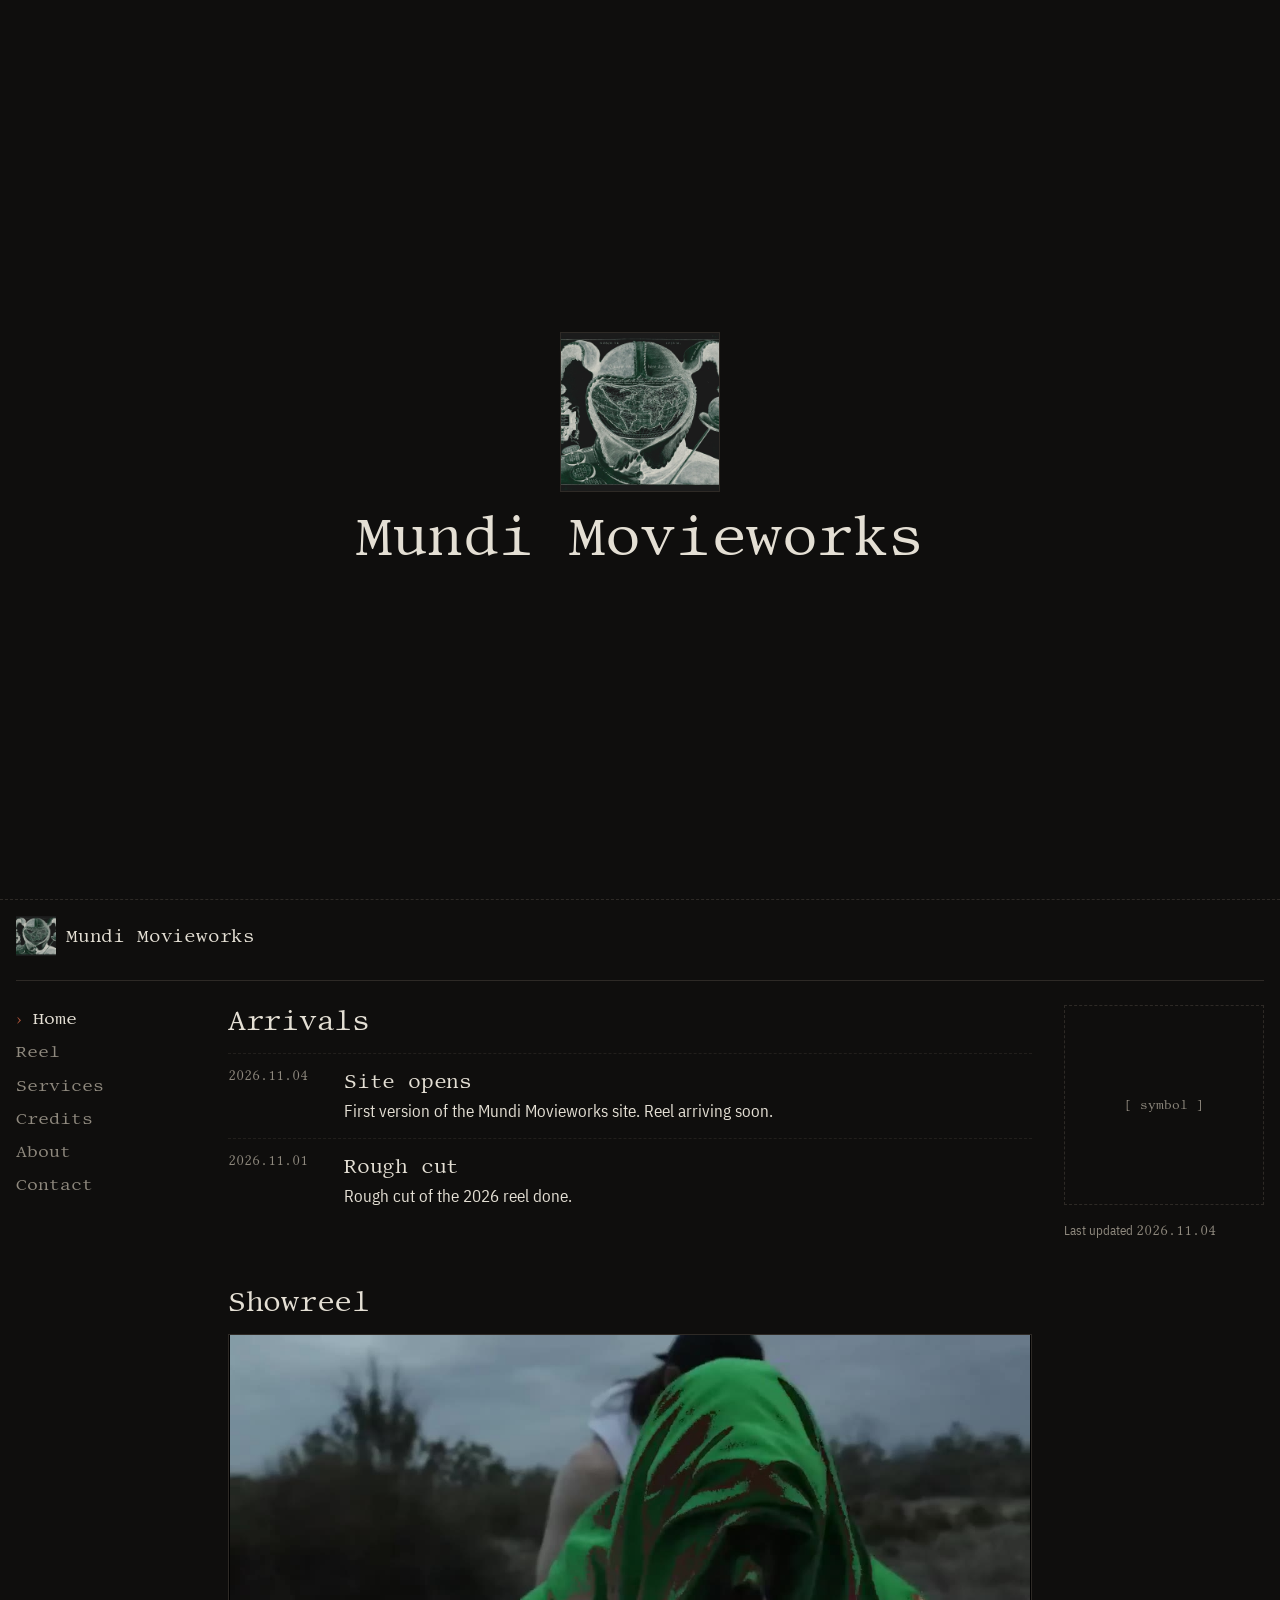
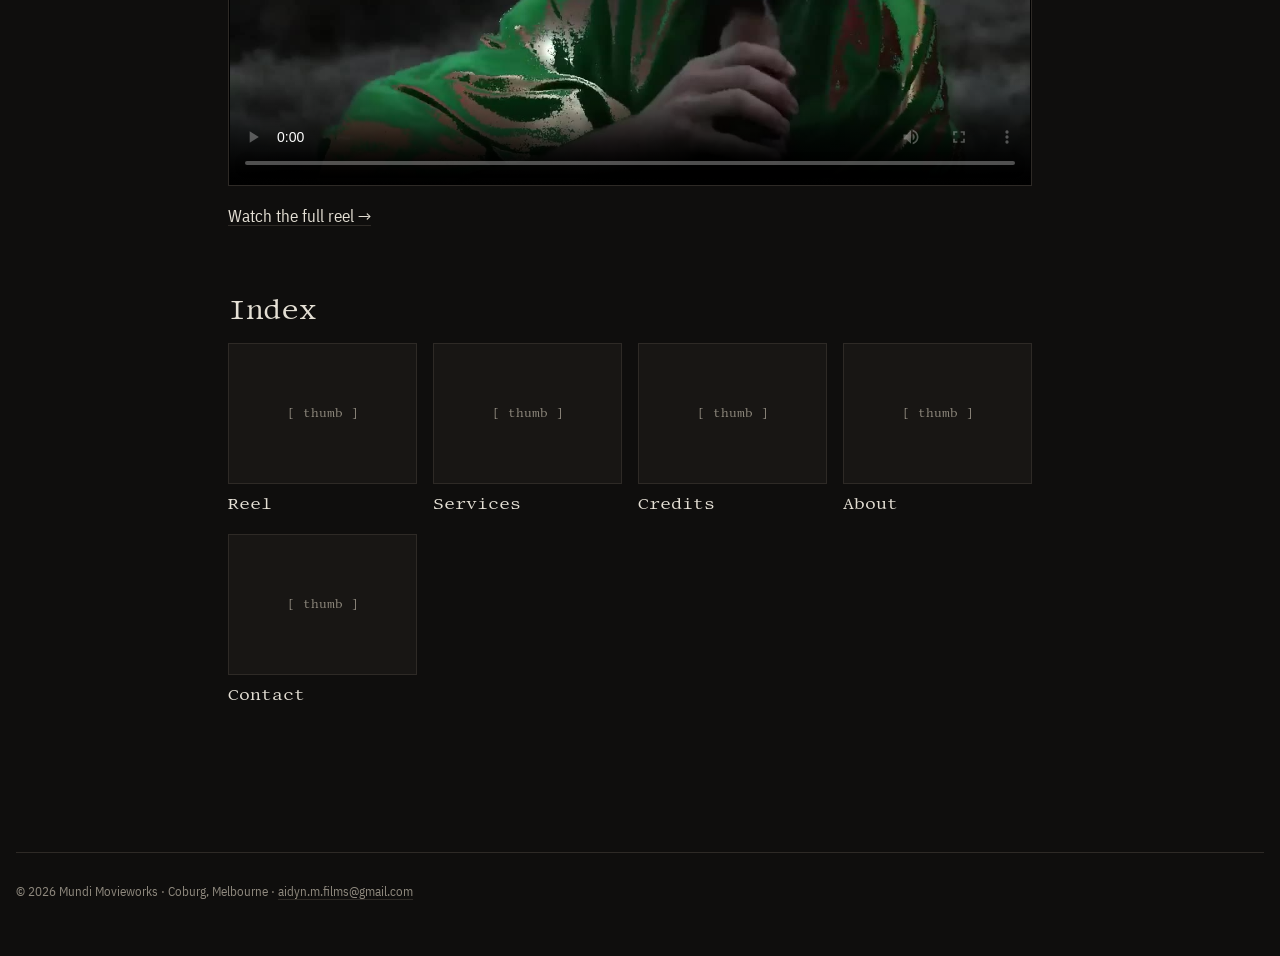
==== index.html @ e94e68f8 "Site bones, theme, logo, portrait, reel, stills" ====
<!DOCTYPE html>
<html lang="en">
<head>
  <meta charset="utf-8">
  <meta name="viewport" content="width=device-width, initial-scale=1.0">
  <title>Mundi Movieworks</title>
  <meta name="description" content="Mundi Movieworks — video production and live streaming, Melbourne.">
  <link rel="stylesheet" href="css/base.css">
  <link rel="stylesheet" href="css/theme.css">
</head>
<body data-page="home">

  <!-- ================= INTRO =================
       Home page only. Logo + title fill the screen first;
       js/intro.js will later shrink them into the header on scroll. -->
  <section class="intro" data-intro>
    <!-- Placeholder logo: Fool's Cap Map (c. 1590), recoloured to the site palette -->
    <img class="intro-mark" src="media/logo/foolscap-mark.jpg" alt="">
    <h1 class="intro-title" data-phonemic="ˈmʊndi ˈmuːviwɜːks">Mundi Movieworks</h1>
  </section>

  <div class="site">

    <!-- ================= HEADER (filled in by js/site.js) ================= -->
    <header class="site-header" id="site-header"></header>

    <!-- ================= MENU (filled in by js/site.js) ================= -->
    <nav class="site-nav" id="site-nav" aria-label="Main menu"></nav>

    <!-- ================= MAIN COLUMN ================= -->
    <main class="site-main">

      <!-- BLOCK: log — dated updates, newest first.
           To add one, copy an <article class="log-entry"> and paste it at the top. -->
      <section class="block" id="log">
        <h2 class="block-title" data-phonemic="ˈæɹəvəlz">Arrivals</h2>

        <article class="log-entry">
          <time datetime="2026-11-04">2026.11.04</time>
          <h3 data-phonemic="ˈsaɪt ˈəʉpənz">Site opens</h3>
          <p>First version of the Mundi Movieworks site. Reel arriving soon.</p>
        </article>

        <article class="log-entry">
          <time datetime="2026-11-01">2026.11.01</time>
          <h3 data-phonemic="ˈɹæf ˈkʌt">Rough cut</h3>
          <p>Rough cut of the 2026 reel done.</p>
        </article>
      </section>

      <!-- BLOCK: scene — a video built from layers that materialise in order.
           data-order: lower numbers arrive first (background → foreground). -->
      <section class="block" id="featured">
        <h2 class="block-title" data-phonemic="ˈʃəʉɹiːl">Showreel</h2>
        <!-- Placeholder: 2022 showreel. Swap the src when the new reel is ready. -->
        <div class="player">
          <video class="reel-video" controls preload="metadata" playsinline poster="media/reel/showreel-2022-poster.jpg">
          <source src="media/reel/showreel-2022.mp4" type="video/mp4">
        </video>
        </div>
        <p><a href="reel.html">Watch the full reel →</a></p>
      </section>

      <!-- BLOCK: works — a grid of "folders" linking to sections -->
      <section class="block" id="index">
        <h2 class="block-title" data-phonemic="ˈɪndeks">Index</h2>
        <ul class="works">
          <li class="work"><a href="reel.html"><span class="work-thumb">[ thumb ]</span><span class="work-name">Reel</span></a></li>
          <li class="work"><a href="services.html"><span class="work-thumb">[ thumb ]</span><span class="work-name">Services</span></a></li>
          <li class="work"><a href="credits.html"><span class="work-thumb">[ thumb ]</span><span class="work-name">Credits</span></a></li>
          <li class="work"><a href="about.html"><span class="work-thumb">[ thumb ]</span><span class="work-name">About</span></a></li>
          <li class="work"><a href="contact.html"><span class="work-thumb">[ thumb ]</span><span class="work-name">Contact</span></a></li>
        </ul>
      </section>

    </main>

    <!-- ================= MARGIN COLUMN =================
         Marginalia: symbols, notes, small ASCII. Hidden on phones. -->
    <aside class="site-margin" aria-label="Notes">
      <div class="glyph" data-symbol="eye">[ symbol ]</div>
      <p class="note">Last updated <time datetime="2026-11-04">2026.11.04</time></p>
    </aside>

    <!-- ================= FOOTER (filled in by js/site.js) ================= -->
    <footer class="site-footer" id="site-footer"></footer>
  </div>

  <script src="js/site.js"></script>
  <script src="js/intro.js"></script>
  <script src="js/phonemic.js"></script>
  <script src="js/scenes.js"></script>
</body>
</html>
---- css/base.css ----
/* =========================================================
   base.css — LAYOUT ONLY (the bones).
   Wireframe look on purpose: grey boxes and outlines.
   Colours, fonts and decoration go in theme.css later.
   ========================================================= */

* { box-sizing: border-box; }
body { margin: 0; font-family: system-ui, sans-serif; line-height: 1.5; background: #fff; color: #111; }
img, video, iframe { max-width: 100%; display: block; }

/* ---------- 1. INTRO (home page only) ---------- */
.intro {
  min-height: 100vh;
  display: grid; place-content: center; gap: 16px;
  text-align: center;
  border-bottom: 1px dashed #999;
}
.intro-mark { width: 160px; height: 160px; margin: 0 auto; border: 1px solid #999; display: grid; place-items: center; }
.intro-title { margin: 0; font-size: clamp(2rem, 7vw, 5rem); }

/* ---------- 2. PAGE GRID ----------
   [ header  header  header ]
   [ menu    main    margin ]
   [ footer  footer  footer ]                                  */
.site {
  display: grid;
  grid-template-columns: 180px minmax(0, 1fr) 200px;
  grid-template-areas:
    "header header header"
    "nav    main   margin"
    "footer footer footer";
  gap: 0 32px;
  max-width: 1280px;
  margin: 0 auto;
  padding: 0 16px;
}
.site-header { grid-area: header; padding: 16px 0; border-bottom: 1px solid #999; }
.site-nav    { grid-area: nav;    padding: 24px 0; }
.site-main   { grid-area: main;   padding: 24px 0 80px; min-width: 0; }
.site-margin { grid-area: margin; padding: 24px 0; }
.site-footer { grid-area: footer; padding: 16px 0 40px; border-top: 1px solid #999; font-size: .85rem; }

/* Menu sticks while you scroll */
.site-nav ul { list-style: none; margin: 0; padding: 0; position: sticky; top: 16px; display: grid; gap: 6px; }
.site-nav a[aria-current="page"] { font-weight: 700; }

/* ---------- 3. BUILDING BLOCKS ---------- */

/* Any section of content */
.block { margin-bottom: 64px; }
.block-title, .page-title { margin: 0 0 16px; }

/* Log entry: date on the left, text on the right */
.log-entry {
  display: grid; grid-template-columns: 100px minmax(0, 1fr); gap: 0 16px;
  padding: 12px 0; border-top: 1px dashed #bbb;
}
.log-entry time { grid-row: span 2; font-variant-numeric: tabular-nums; }
.log-entry h3, .log-entry p { margin: 0; }

/* Scene: layers stacked on top of each other in one 16:9 frame */
.scene { margin: 0 0 32px; aspect-ratio: 16 / 9; max-width: 100%; position: relative; border: 1px solid #999; background: #eee; }
.layer {
  position: absolute; inset: 0;
  width: 100%; height: 100%; object-fit: cover;
  display: grid; place-items: center;
  font-size: .75rem; letter-spacing: .1em; color: #666;
}
/* placeholder labels sit at different heights so you can see the stack */
.layer[data-layer="background"] { align-items: start;  padding-top: 12px; }
.layer[data-layer="midground"]  { align-items: center; }
.layer[data-layer="foreground"] { align-items: end;    padding-bottom: 32px; }
.scene figcaption { position: absolute; left: 0; bottom: -24px; font-size: .75rem; color: #666; }

/* Reel player: one embedded video */
.player { aspect-ratio: 16 / 9; max-width: 100%; border: 1px solid #999; background: #eee; display: grid; place-items: center; position: relative; }
.player iframe { position: absolute; inset: 0; width: 100%; height: 100%; border: 0; }

/* Works: grid of "folders" */
.works { list-style: none; margin: 0; padding: 0; display: grid; grid-template-columns: repeat(auto-fill, minmax(150px, 1fr)); gap: 16px; }
.work a { display: grid; gap: 6px; text-decoration: none; color: inherit; }
.work-thumb { aspect-ratio: 4 / 3; border: 1px solid #999; background: #eee; display: grid; place-items: center; font-size: .75rem; color: #666; }

/* Credits */
.credits { list-style: none; margin: 0; padding: 0; }
.credit { display: grid; grid-template-columns: minmax(0, 1fr) auto; gap: 16px; padding: 10px 0; border-top: 1px dashed #bbb; }
.credit small { display: block; color: #666; }

/* Services */
.services { list-style: none; margin: 0; padding: 0; display: grid; gap: 16px; }
.service { padding: 12px 0; border-top: 1px dashed #bbb; }
.service h3, .service p { margin: 0; }

/* About: photo + text */
.profile { display: grid; grid-template-columns: minmax(140px, 35%) minmax(0, 1fr); gap: 24px; align-items: start; }
.photo { aspect-ratio: 4 / 5; border: 1px solid #999; background: #eee; display: grid; place-items: center; font-size: .75rem; color: #666; }

/* Margin bits */
.glyph { aspect-ratio: 1; border: 1px dashed #999; display: grid; place-items: center; font-size: .75rem; color: #666; margin-bottom: 16px; }
.note { font-size: .8rem; color: #666; }

/* ASCII art: keeps spacing exact */
.ascii { font-family: ui-monospace, monospace; white-space: pre; line-height: 1.1; overflow-x: auto; }

/* Images that replace placeholders */
.site-logo { display: inline-flex; align-items: center; gap: 10px; }
.site-logo-mark { width: 40px; height: 40px; object-fit: cover; }
img.intro-mark { object-fit: cover; padding: 0; }
img.photo { width: 100%; height: auto; object-fit: cover; }
.reel-video { position: absolute; inset: 0; width: 100%; height: 100%; background: #000; }

/* ---------- 4. PHONES: everything stacks into one column ---------- */
@media (max-width: 800px) {
  .site {
    grid-template-columns: minmax(0, 1fr);
    grid-template-areas: "header" "nav" "main" "footer";
  }
  .site-margin { display: none; }
  .site-nav ul { position: static; display: flex; flex-wrap: wrap; gap: 6px 16px; }
  .profile { grid-template-columns: 1fr; }
  .log-entry { grid-template-columns: 1fr; }
  .log-entry time { grid-row: auto; }
}
---- css/theme.css ----
/* =========================================================
   theme.css — THE LOOK. Dark mode.
   Layout lives in base.css; this file only changes how it looks.
   Change the tokens in section 1 to restyle the whole site.
   ========================================================= */

/* Fonts from Google Fonts.
   Libertinus Serif is included because Libertinus Mono has no IPA
   characters — it quietly fills in ʃ ə ɹ etc. in phonemic text. */
@import url("https://fonts.googleapis.com/css2?family=Libertinus+Mono&family=Libertinus+Serif:ital@0;1&family=IBM+Plex+Sans+Condensed:ital,wght@0,400;0,500;0,600;1,400&display=swap");

/* ---------- 1. TOKENS ---------- */
:root {
  color-scheme: dark;

  /* Colour */
  --bg:         #0f0e0d;  /* soot: page background */
  --bg-raised:  #181614;  /* panels, video frames, placeholders */
  --text:       #e4dfd4;  /* bone: main text */
  --muted:      #8f897e;  /* dates, captions, notes */
  --line:       #2e2a26;  /* borders */
  --line-faint: #221f1c;  /* dividers between list items */
  --accent:     #b5573c;  /* rubric red — like red ink in manuscripts. Use rarely. */

  /* Type */
  --font-display:  "Libertinus Mono", "Libertinus Serif", ui-monospace, monospace;
  --font-body:     "IBM Plex Sans Condensed", "Arial Narrow", sans-serif;
  --font-phonemic: "Libertinus Serif", Georgia, serif;

  /* Type sizes (one scale, used everywhere) */
  --size-small: .8125rem;
  --size-body:  1.0625rem;
  --size-h3:    1.25rem;
  --size-h2:    1.75rem;
  --size-h1:    clamp(2.25rem, 5vw, 3.5rem);
}

/* ---------- 2. PAGE ---------- */
body {
  background: var(--bg);
  color: var(--text);
  font-family: var(--font-body);
  font-size: var(--size-body);
  line-height: 1.6;
}
::selection { background: var(--accent); color: var(--bg); }
:focus-visible { outline: 1px solid var(--accent); outline-offset: 3px; }
html { scrollbar-color: var(--line) var(--bg); }

a { color: var(--text); text-decoration: underline; text-decoration-color: var(--line); text-underline-offset: 3px; }
a:hover { text-decoration-color: var(--accent); }

/* ---------- 3. TITLES (display font) ---------- */
h1, h2, h3,
.intro-title, .page-title, .block-title, .site-logo {
  font-family: var(--font-display);
  font-weight: 400;
  letter-spacing: -.01em;
  text-wrap: balance;
}
.intro-title, .page-title { font-size: var(--size-h1); line-height: 1.05; }
.block-title { font-size: var(--size-h2); line-height: 1.15; }
h3 { font-size: var(--size-h3); }

/* Phonemic text: switch fully to the IPA-capable serif */
[data-phonemic].is-phonemic { font-family: var(--font-phonemic); }

/* Dates and timestamps read like a log */
time { font-family: var(--font-display); color: var(--muted); font-size: var(--size-small); }

/* ---------- 4. FRAME: header, menu, footer ---------- */
.intro { border-bottom-color: var(--line); }
.intro-mark { border-color: var(--line); color: var(--muted); }

.site-header { border-bottom-color: var(--line); }
.site-logo { font-size: 1.125rem; text-decoration: none; }

.site-nav a {
  font-family: var(--font-display);
  text-decoration: none;
  color: var(--muted);
}
.site-nav a:hover { color: var(--text); }
.site-nav a[aria-current="page"] { color: var(--text); font-weight: 400; }
.site-nav a[aria-current="page"]::before { content: "› "; color: var(--accent); }

.site-footer { border-top-color: var(--line); color: var(--muted); font-size: var(--size-small); }
.site-footer a { color: var(--muted); }

/* ---------- 5. BLOCKS ---------- */
.log-entry, .credit, .service { border-top-color: var(--line-faint); }
.credit small, .note, .scene figcaption { color: var(--muted); }
.credit > span:last-child { font-family: var(--font-display); font-size: var(--size-small); color: var(--muted); }

/* Placeholders and media frames */
.scene, .player, .work-thumb, .photo, .intro-mark {
  background: var(--bg-raised);
  border-color: var(--line);
}
.layer, .work-thumb, .photo, .glyph { color: var(--muted); font-family: var(--font-display); }
.glyph { border-color: var(--line); }

.work a { text-decoration: none; }
.work-name { font-family: var(--font-display); }
.work a:hover .work-thumb { border-color: var(--accent); }

button {
  font: inherit; font-family: var(--font-display);
  color: var(--text); background: transparent;
  border: 1px solid var(--line); padding: 4px 12px; cursor: pointer;
}
button:hover { border-color: var(--accent); }

.ascii { font-family: var(--font-display); color: var(--muted); }
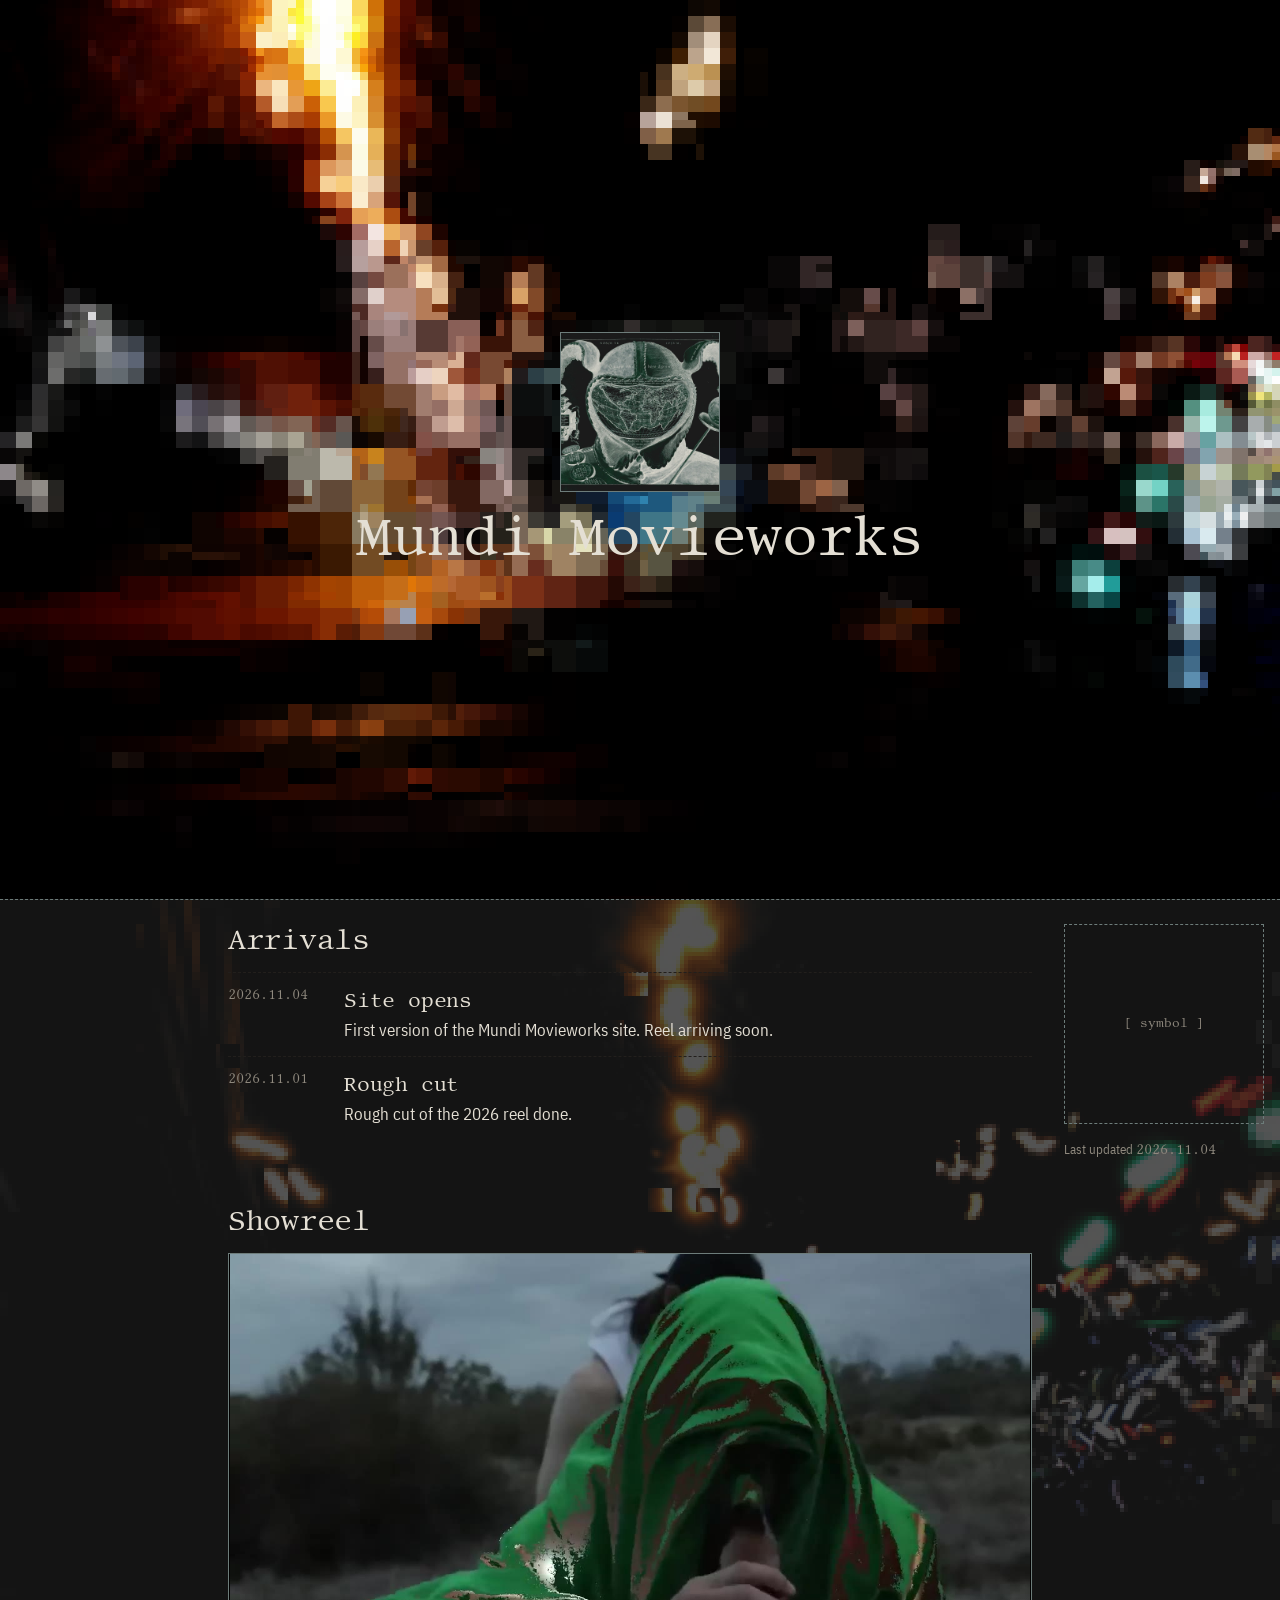
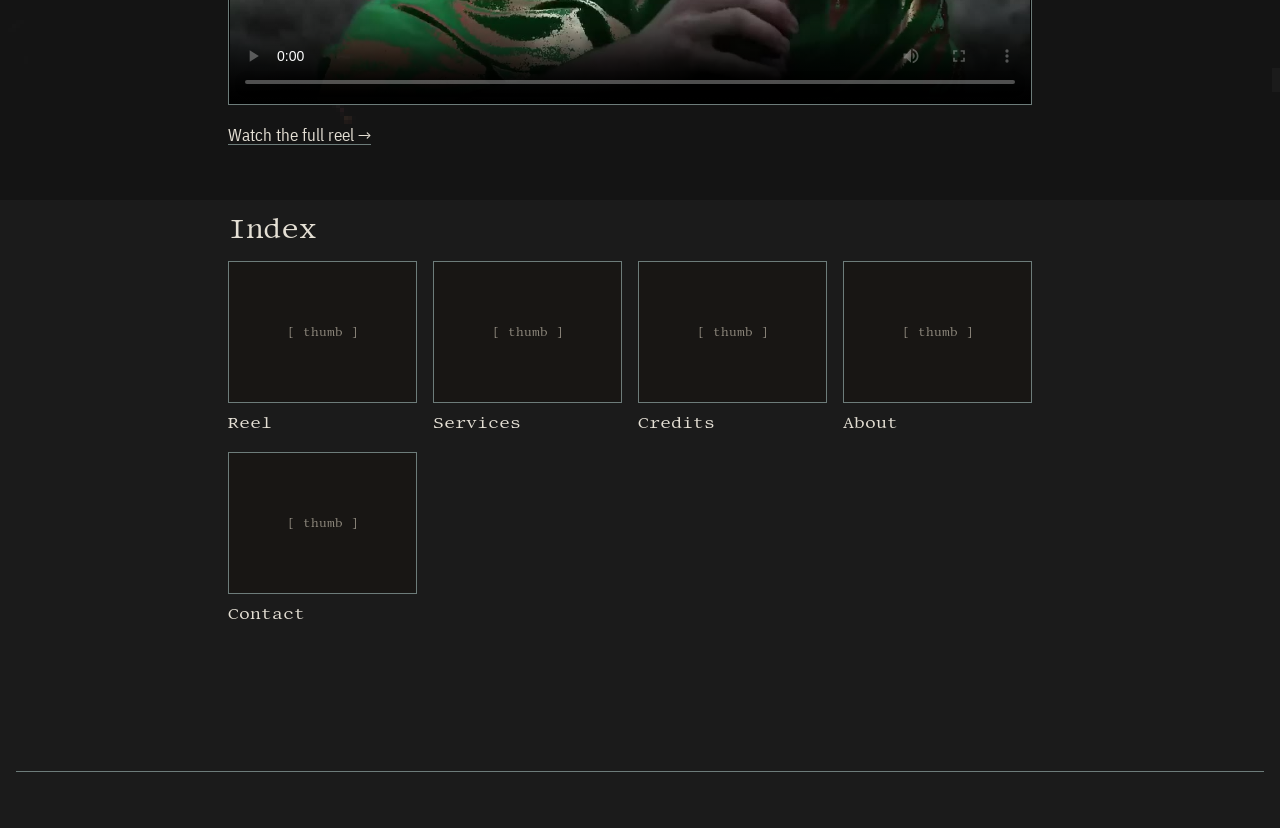
==== commit c273f921: "Site update Wed 04/11/2026 19:11" ====
--- a/index.html
+++ b/index.html
@@ -13,16 +13,42 @@
   <!-- ================= INTRO =================
        Home page only. Logo + title fill the screen first;
        js/intro.js will later shrink them into the header on scroll. -->
-  <section class="intro" data-intro>
+  <!-- Cover image, broken into blocks that shift as you scroll (js/pixelate.js).
+       data-amount = break-up when still (0-1), data-burst = extra break-up while scrolling,
+       data-blob = size of the blob shapes, data-cell = grid size, data-dim = darken (0-1),
+       data-twinkle = patches that flick into JPG blocks per second while still (0 = off),
+       data-settle = seconds to return to sharp after you stop scrolling,
+       data-focus = radius around the mouse that turns sharp (0 = off),
+       data-focus-hold = seconds a spot stays sharp after the mouse passes,
+       data-mouse-clear = px of mouse movement that wipes the pixelation away (smaller = faster, 0 = off) -->
+  <section class="intro" data-intro
+    data-pixelate="media/stills/20231217_034014.jpg"
+    data-amount="0"
+    data-burst="0.5"
+    data-settle="15"
+    data-focus="48"
+    data-focus-hold="3"
+    data-mouse-clear="900"
+    data-blob="420"
+    data-cell="24"
+    data-twinkle="2">
     <!-- Placeholder logo: Fool's Cap Map (c. 1590), recoloured to the site palette -->
     <img class="intro-mark" src="media/logo/foolscap-mark.jpg" alt="">
     <h1 class="intro-title" data-phonemic="ˈmʊndi ˈmuːviwɜːks">Mundi Movieworks</h1>
   </section>
 
-  <div class="site">
-
-    <!-- ================= HEADER (filled in by js/site.js) ================= -->
-    <header class="site-header" id="site-header"></header>
+  <!-- Page background: same effect, darkened. (The background set in css/base.css shows if this can't run.) -->
+  <div class="site"
+    data-pixelate="media/stills/20231217_033849 (1).jpg"
+    data-dim="0.75"
+    data-amount="0"
+    data-burst="0.6"
+    data-settle="15"
+    data-focus="48"
+    data-focus-hold="3"
+    data-mouse-clear="900"
+    data-blob="520"
+    data-twinkle="1.5">
 
     <!-- ================= MENU (filled in by js/site.js) ================= -->
     <nav class="site-nav" id="site-nav" aria-label="Main menu"></nav>
@@ -90,5 +116,7 @@
   <script src="js/intro.js"></script>
   <script src="js/phonemic.js"></script>
   <script src="js/scenes.js"></script>
+  <script src="js/textures.js"></script>
+  <script src="js/pixelate.js"></script>
 </body>
 </html>
--- a/css/base.css
+++ b/css/base.css
@@ -109,6 +109,37 @@
 img.photo { width: 100%; height: auto; object-fit: cover; }
 .reel-video { position: absolute; inset: 0; width: 100%; height: 100%; background: #000; }
 
+
+/* ---------- TEXTURES (used by js/textures.js) ---------- */
+.has-texture { isolation: isolate; }
+.has-texture > :not(.texture-layer) { position: relative; z-index: 1; }   /* content above */
+.texture-layer { position: absolute; inset: 0; z-index: 2; pointer-events: none; overflow: hidden; }
+.texture-layer.is-under { z-index: 0; }
+.texture-layer video { width: 100%; height: 100%; object-fit: fill; display: block; }  /* fill = stretched */
+
+/* Moiré: two line grids, the second slightly turned */
+.texture-layer.is-moire i {
+  position: absolute; inset: -50%;
+  background: repeating-linear-gradient(0deg, currentColor 0 1px, transparent 1px var(--gap, 3px));
+}
+.texture-layer.is-moire i { transform: translateY(var(--pa, 0px)) scaleY(var(--sa, 1)); }
+.texture-layer.is-moire i + i {
+  /* second grid: slightly wider spacing, so the two grids beat against each other into bands */
+  background: repeating-linear-gradient(0deg, currentColor 0 1px, transparent 1px var(--gap2, 3.4px));
+  transform: translateY(var(--pb, 0px)) rotate(var(--turn, 2deg)) scale(var(--zoom, 1)) scaleY(var(--sb, 1));
+}
+
+/* Texture lab test page */
+.lab { list-style: none; margin: 0; padding: 0; display: grid; grid-template-columns: repeat(auto-fill, minmax(260px, 1fr)); gap: 24px; }
+.lab-panel { aspect-ratio: 4 / 3; border: 1px solid #999; display: grid; place-items: end start; padding: 10px; }
+.lab-panel span { font-size: .8rem; }
+.lab code { display: block; margin-top: 6px; font-size: .72rem; line-height: 1.4; white-space: pre-wrap; word-break: break-all; color: #888; }
+
+/* ---------- PIXELATE (used by js/pixelate.js) ---------- */
+.has-pixelate > :not(.pixelate-layer) { position: relative; z-index: 1; }   /* content above the image */
+.pixelate-layer { position: absolute; inset: 0; z-index: 0; pointer-events: none; }
+.pixelate-layer canvas { position: sticky; top: 0; display: block; width: 100%; height: 100vh; max-height: 100%; }
+
 /* ---------- 4. PHONES: everything stacks into one column ---------- */
 @media (max-width: 800px) {
   .site {
--- a/css/theme.css
+++ b/css/theme.css
@@ -14,13 +14,13 @@
   color-scheme: dark;
 
   /* Colour */
-  --bg:         #0f0e0d;  /* soot: page background */
+  --bg:         #1b1b1b;  /* Eerie Black: page background */
   --bg-raised:  #181614;  /* panels, video frames, placeholders */
   --text:       #e4dfd4;  /* bone: main text */
   --muted:      #8f897e;  /* dates, captions, notes */
-  --line:       #2e2a26;  /* borders */
+  --line:       #6D7C7A;  /* granite: outlines and borders */
   --line-faint: #221f1c;  /* dividers between list items */
-  --accent:     #b5573c;  /* rubric red — like red ink in manuscripts. Use rarely. */
+  --accent:     #123524;  /* phthalo green. Use rarely. */
 
   /* Type */
   --font-display:  "Libertinus Mono", "Libertinus Serif", ui-monospace, monospace;
@@ -112,3 +112,8 @@
 button:hover { border-color: var(--accent); }
 
 .ascii { font-family: var(--font-display); color: var(--muted); }
+
+/* Texture lab */
+.lab-panel { border-color: var(--line); background: var(--bg); color: var(--text); }
+.lab-panel span { font-family: var(--font-display); background: var(--bg); padding: 0 6px; }
+.lab code { color: var(--muted); font-family: var(--font-display); }
